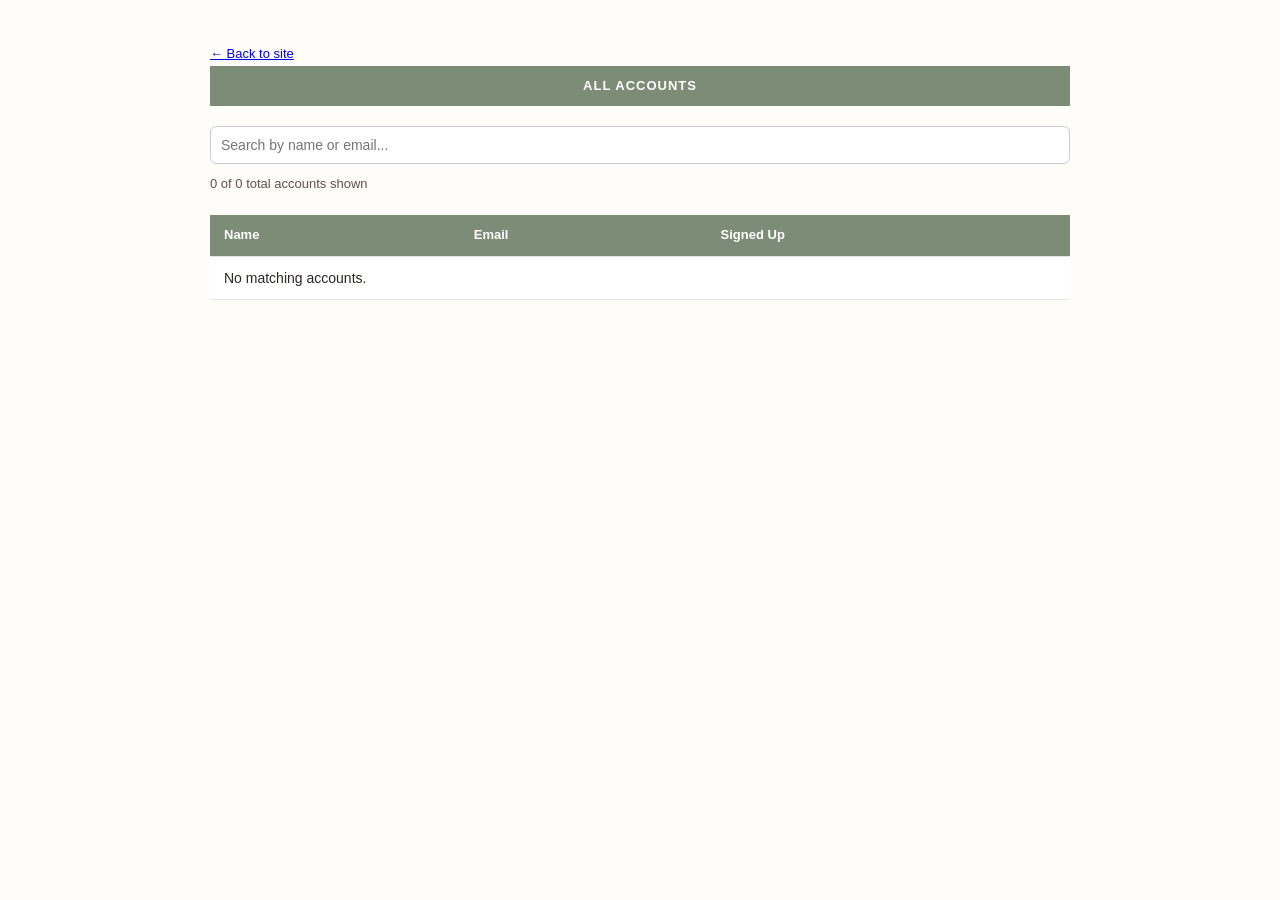
==== admin.html @ aa7cb36e "Add admin.html" ====
<!DOCTYPE html>
<html lang="en">
<head>
  <meta charset="UTF-8">
  <meta name="viewport" content="width=device-width, initial-scale=1.0">
  <title>Admin - Accounts</title>
  <link rel="stylesheet" href="style.css">
  <style>
    .admin-wrap { max-width: 900px; margin: 40px auto; padding: 0 20px; }
    table { width: 100%; border-collapse: collapse; margin-top: 20px; background: white; }
    th, td { text-align: left; padding: 10px 14px; border-bottom: 1px solid #eae3d8; font-size: 14px; }
    th { background: #7d8c76; color: white; font-size: 13px; }
    #searchBox { width: 100%; padding: 10px; margin-top: 20px; border: 1px solid #ccc; border-radius: 6px; font-family: inherit; font-size: 14px; box-sizing: border-box; }
    .count-line { margin-top: 10px; font-size: 13px; color: #5c5249; }
    a.back-link { font-size: 13px; }
  </style>
</head>
<body>
  <div class="admin-wrap">
    <a class="back-link" href="index.html">&larr; Back to site</a>

    <div class="form-header"><h2>ALL ACCOUNTS</h2></div>

    <input type="text" id="searchBox" placeholder="Search by name or email..." oninput="renderUsers()">
    <div class="count-line" id="countLine"></div>

    <table>
      <thead>
        <tr><th>Name</th><th>Email</th><th>Signed Up</th></tr>
      </thead>
      <tbody id="userTableBody"></tbody>
    </table>
  </div>

  <script>
    // Reads the exact same "users" list that signup.html writes to.
    function getUsers() {
      const stored = localStorage.getItem("users");
      return stored ? JSON.parse(stored) : [];
    }

    // Turns the saved ISO timestamp into a readable date/time.
    // Accounts created before this feature was added won't have a
    // timestamp, so those show "Not recorded" instead of breaking.
    function formatTime(isoString) {
      if (!isoString) return "Not recorded";
      const d = new Date(isoString);
      return d.toLocaleString();
    }

    function renderUsers() {
      const search = document.getElementById("searchBox").value.trim().toLowerCase();
      const users = getUsers();

      const filtered = users.filter(function (u) {
        return u.fullName.toLowerCase().includes(search) || u.email.toLowerCase().includes(search);
      });

      const tbody = document.getElementById("userTableBody");
      tbody.innerHTML = "";

      if (filtered.length === 0) {
        tbody.innerHTML = "<tr><td colspan='3'>No matching accounts.</td></tr>";
      } else {
        filtered.forEach(function (u) {
          const row = document.createElement("tr");
          row.innerHTML =
            "<td>" + u.fullName + "</td>" +
            "<td>" + u.email + "</td>" +
            "<td>" + formatTime(u.signupTime) + "</td>";
          tbody.appendChild(row);
        });
      }

      document.getElementById("countLine").textContent =
        filtered.length + " of " + users.length + " total accounts shown";
    }

    document.addEventListener("DOMContentLoaded", renderUsers);
  </script>
</body>
</html>
---- style.css ----
*{
    margin:0;
    padding:0;
    box-sizing:border-box;
}

body{
    font-family:'Plus Jakarta Sans',sans-serif;
    background:#fffdf9;
    color:#2c2520;
    line-height:1.6;
}

.top-banner{
    background:#7d8c76;
    color:white;
    text-align:center;
    padding:10px;
    font-size:12px;
    letter-spacing:1px;
}

.main-header{
    display:flex;
    justify-content:space-between;
    align-items:center;
    padding:20px 40px;
    background:white;
}

.logo-area{
    display:flex;
    align-items:center;
}

.logo-circle img{
    width:70px;
    height:70px;
    border-radius:50%;
}

.nav-links{
    display:flex;
    gap:30px;
}

.nav-links a{
    text-decoration:none;
    color:#2c2520;
    font-size:13px;
    font-weight:600;
}

.nav-links a:hover{
    color:#7d8c76;
}

.header-actions{
    display:flex;
    align-items:center;
    gap:15px;
}

.profile-menu-container {
  position: relative;
  display: inline-block;
}

.action-icon {
  font-size: 18px;
  cursor: pointer;
  user-select: none;
}

.auth-containers{
    font-family:'Plus Jakarta Sans',sans-serif;
    background:#fffdf9;
    color:#2c2520;
    margin-left:40px;
    padding:48px;
    line-height:1.6;
}

.form-header h2{   
    background:#7d8c76;
    color:white;
    text-align:center;
    padding:10px;
    font-size:13px;
    font-weight:600;
    letter-spacing:1px;
}
.submit-btn{
    background:#7d8c76;
    color:white;
    border:none;
    padding:6px 16px;
    border-radius:12px;
    font-size:15px;
    font-weight:600;
    cursor:pointer;
}

.hero-section{
    padding:20px 40px;
}

.hero-split-container{
    display:flex;
    gap:20px;
}

.hero-card{
    width:50%;
}

.hero-card-img{
    height:480px;
    border-radius:6px;
    background-size:cover;
    background-position:center;
    display:flex;
    align-items:flex-end;
    padding:40px;
}

.hero-content{
    width:100%;
}

.serif-title{
    font-family:'Playfair Display',serif;
    font-size:38px;
    font-weight:500;
    line-height:1.2;
    margin-bottom:20px;
}

.light-text{
    color:white;
}

.text-right-align{
    text-align:right;
    display:flex;
    flex-direction:column;
    align-items:flex-end;
}


.btn-secondary{
    display:inline-block;
    text-decoration:none;
    background:white;
    color:#2c2520;
    padding:12px 24px;
    border-radius:20px;
    font-size:13px;
    font-weight:600;
    box-shadow:0 2px 8px rgba(0,0,0,0.06);
}

.btn-secondary:hover{
    opacity:0.9;
}

.shop-layout-container{
    padding:20px 40px;
}

.inner-showcase-box{
    background:#fcf8f2;
    border:1px solid #eae3d8;
    border-radius:12px;
    overflow:hidden;
}


/* Top Banner */

.box-top-banner{   
    background:#7d8c76;
    color:white;
    text-align:center;
    padding:10px;
    font-size:13px;
    font-weight:600;
    letter-spacing:1px;
}


/* Inside Content */

.product-info{
    padding:40px;
}

.center-serif-title{
    text-align:center;
    font-family:'Playfair Display',serif;
    font-size:32px;
    font-weight:500;
    margin-bottom:30px;
}


.products-grid{
    display:grid;
    grid-template-columns: repeat(4, 1fr);
    gap:20px;
}

.product-item-card{
    text-align:center;
}

.product-img-wrapper img{
    width:100%;
    height:180px;
    object-fit:cover;
    border-radius:8px;
    margin-bottom:10px;
}

.product-img-wrapper h4{
    font-size:14px;
    font-weight:600;
    margin-bottom:5px;
}

.product-img-wrapper p{
    font-size:13px;
    color:#5c5249;
    margin-bottom:10px;
}


.product-info button{
    background:#7d8c76;
    color:white;
    border:none;
    padding:6px 16px;
    border-radius:12px;
    font-size:11px;
    font-weight:600;
    cursor:pointer;
}

.product-info button:hover{
    background:#697763;
}

.display-showcase-section{
    padding:20px 40px;
}

.inner-showcase-box{
    background:#fcf8f2;
    border:1px solid #eae3d8;
    border-radius:12px;
    overflow:hidden;
}

.box-top-banner{
    background:#7d8c76;
    color:white;
    text-align:center;
    padding:10px;
    font-size:13px;
    font-weight:600;
    letter-spacing:1px;
}
.treats-grid{
    display:grid;
 grid-template-columns: repeat(4, 1fr);
    gap:20px;
}

.treat-card{
    text-align:center;
}

.treat-card img{
    width:100%;
    height:180px;
    object-fit:cover;
    border-radius:8px;
    margin-bottom:10px;
}

.treat-card h5{
    font-size:14px;
    font-weight:600;
    margin-bottom:5px;
}

.treat-card p{
    font-size:13px;
    color:#5c5249;
    margin-bottom:10px;
}


.treat-card button{
    background:#7d8c76;
    color:white;
    border:none;
    padding:6px 16px;
    border-radius:12px;
    font-size:11px;
    font-weight:600;
    cursor:pointer;
}

.treat-card button:hover{
    background:#697763;
}


.wedding-showcase-wrapper{
    display:flex;
    gap:20px;
    padding:40px;
}

.wedding-left-cta{
    width:280px;
    display:flex;
    flex-direction:column;
    justify-content:center;
    gap:12px;
}

.btn-pill-sage{
    background:#7d8c76;
    color:white;
    text-decoration:none;
    text-align:center;
    padding:12px;
    border-radius:25px;
    font-size:12px;
    font-weight:600;
}

.btn-pill-sage:hover{
    background:#697763;
}

.wedding-cards-row{
    width:100%;
    display:flex;
    gap:15px;
}

.wedding-gallery-item{
    width:25%;
    text-align:center;
}

.gallery-img{
    height:240px;
    background:#f2ede4;
    border-radius:12px;
    overflow:hidden;
    margin-bottom:10px;
}

.gallery-img img{
    width:100%;
    height:100%;
    object-fit:cover;
}

.wedding-gallery-item p{
    font-size:13px;
    font-weight:600;
    line-height:1.3;
}

.about-section-grid{
    display:flex;
}

.about-left-col{
    width:30%;
    padding:50px 40px;
    display:flex;
    flex-direction:column;
    justify-content:center;
}

.about-center-img-col{
    width:40%;
}

.about-center-img-col img{
    width:100%;
    height:100%;
    object-fit:cover;
    display:block;
}

.about-right-features-col{
    width:30%;
    padding:50px 40px;
    display:flex;
    flex-direction:column;
    justify-content:center;
    gap:40px;
}

.accent-line{
    width:60px;
    height:1px;
    background:#eae3d8;
    border:none;
    margin-bottom:25px;
}

.about-description{
    font-size:15px;
    color:#2c2520;
    font-weight:500;
    margin-bottom:30px;
}

.feature-row-item{
    display:flex;
    align-items:center;
    gap:20px;
}

.feature-icon{
    width:40px;
    text-align:center;
    font-size:28px;
    color:#2c2520;
}

.feature-text h6{
    font-size:13px;
    color:#5c5249;
    font-weight:500;
}

.feature-text p{
    font-size:15px;
    font-weight:600;
}

/* Fields on the signup/login/consultation forms */
.field{
    margin-bottom:15px;
}

.field label{
    font-size:13px;
    font-weight:600;
    display:block;
    margin-bottom:4px;
}

.error{
    color:#a65b5b;
    font-size:12px;
}

.status-message{
    font-size:14px;
    font-weight:600;
}

.status-message.ok{
    color:#4a7a4a;
}

.status-message.error-text{
    color:#a65b5b;
}

.form-footer{
    font-size:13px;
    margin-top:10px;
}
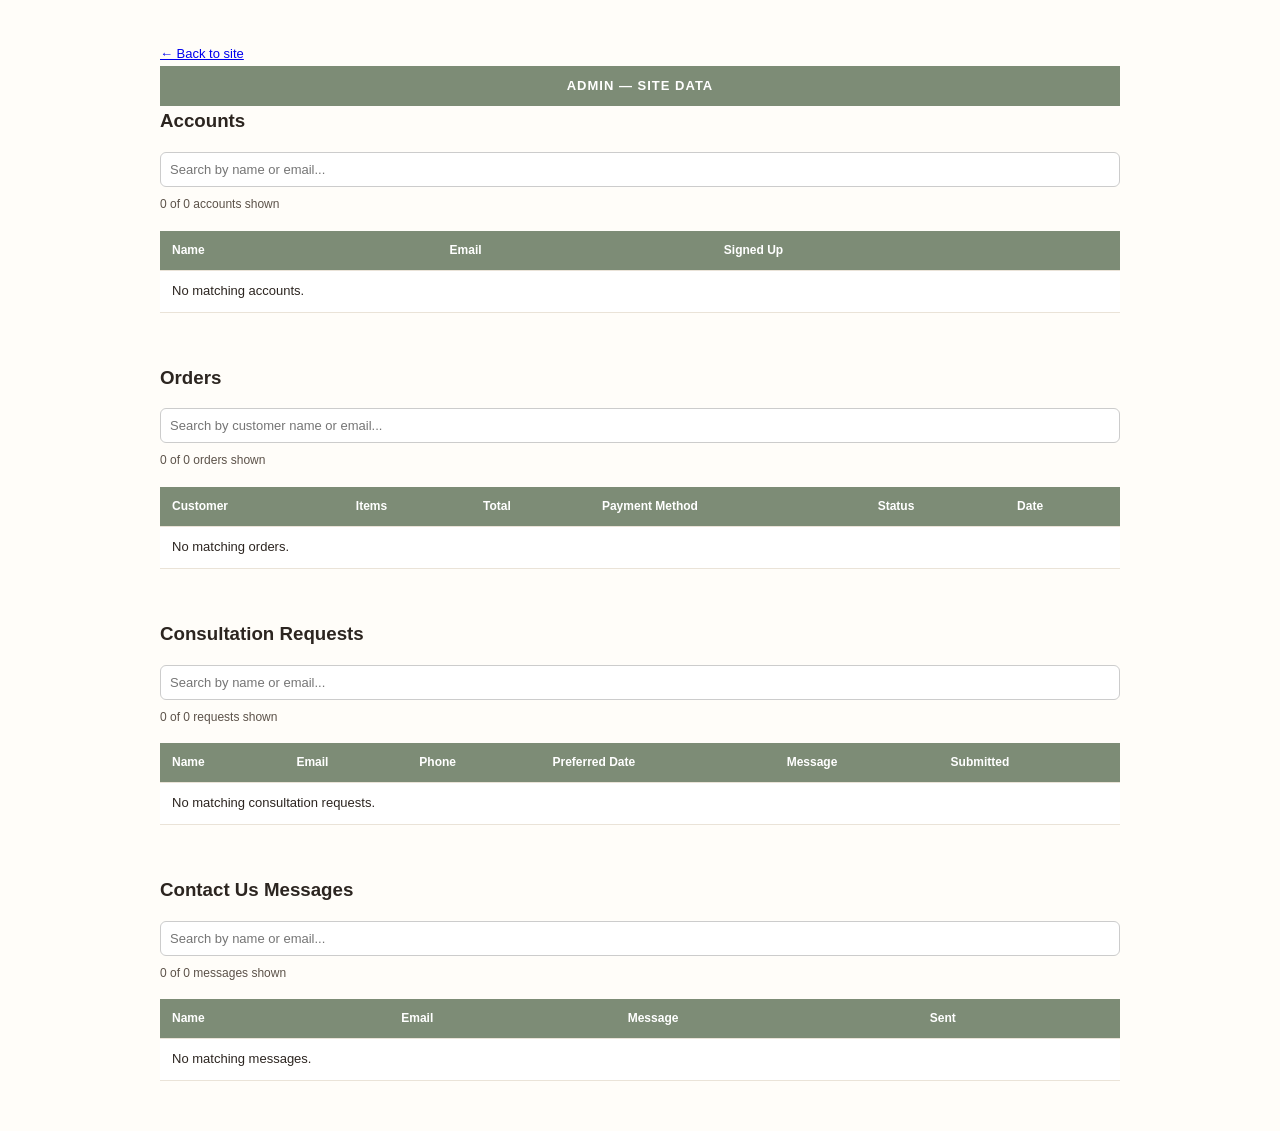
==== commit fcd9aade: "Update checkout.html" ====
--- a/admin.html
+++ b/admin.html
@@ -3,80 +3,197 @@
 <head>
   <meta charset="UTF-8">
   <meta name="viewport" content="width=device-width, initial-scale=1.0">
-  <title>Admin - Accounts</title>
+  <title>Admin - Delicious Cakes</title>
   <link rel="stylesheet" href="style.css">
   <style>
-    .admin-wrap { max-width: 900px; margin: 40px auto; padding: 0 20px; }
-    table { width: 100%; border-collapse: collapse; margin-top: 20px; background: white; }
-    th, td { text-align: left; padding: 10px 14px; border-bottom: 1px solid #eae3d8; font-size: 14px; }
-    th { background: #7d8c76; color: white; font-size: 13px; }
-    #searchBox { width: 100%; padding: 10px; margin-top: 20px; border: 1px solid #ccc; border-radius: 6px; font-family: inherit; font-size: 14px; box-sizing: border-box; }
-    .count-line { margin-top: 10px; font-size: 13px; color: #5c5249; }
+    .admin-wrap { max-width: 1000px; margin: 40px auto; padding: 0 20px; }
+    table { width: 100%; border-collapse: collapse; margin-top: 16px; background: white; }
+    th, td { text-align: left; padding: 10px 12px; border-bottom: 1px solid #eae3d8; font-size: 13px; }
+    th { background: #7d8c76; color: white; font-size: 12px; }
+    .search-box { width: 100%; padding: 9px; margin-top: 16px; border: 1px solid #ccc; border-radius: 6px; font-family: inherit; font-size: 13px; box-sizing: border-box; }
+    .count-line { margin-top: 8px; font-size: 12px; color: #5c5249; }
+    .admin-section { margin-bottom: 50px; }
+    .status-paid { color: #4a7a4a; font-weight: 600; }
+    .status-pending { color: #a65b5b; font-weight: 600; }
     a.back-link { font-size: 13px; }
   </style>
 </head>
 <body>
   <div class="admin-wrap">
     <a class="back-link" href="index.html">&larr; Back to site</a>
+    <div class="form-header"><h2>ADMIN — SITE DATA</h2></div>
 
-    <div class="form-header"><h2>ALL ACCOUNTS</h2></div>
+    <!-- ACCOUNTS -->
+    <div class="admin-section">
+      <h3>Accounts</h3>
+      <input type="text" class="search-box" id="usersSearch" placeholder="Search by name or email..." oninput="renderUsers()">
+      <div class="count-line" id="usersCount"></div>
+      <table>
+        <thead><tr><th>Name</th><th>Email</th><th>Signed Up</th></tr></thead>
+        <tbody id="usersBody"></tbody>
+      </table>
+    </div>
 
-    <input type="text" id="searchBox" placeholder="Search by name or email..." oninput="renderUsers()">
-    <div class="count-line" id="countLine"></div>
+    <!-- ORDERS -->
+    <div class="admin-section">
+      <h3>Orders</h3>
+      <input type="text" class="search-box" id="ordersSearch" placeholder="Search by customer name or email..." oninput="renderOrders()">
+      <div class="count-line" id="ordersCount"></div>
+      <table>
+        <thead><tr><th>Customer</th><th>Items</th><th>Total</th><th>Payment Method</th><th>Status</th><th>Date</th></tr></thead>
+        <tbody id="ordersBody"></tbody>
+      </table>
+    </div>
 
-    <table>
-      <thead>
-        <tr><th>Name</th><th>Email</th><th>Signed Up</th></tr>
-      </thead>
-      <tbody id="userTableBody"></tbody>
-    </table>
+    <!-- CONSULTATIONS -->
+    <div class="admin-section">
+      <h3>Consultation Requests</h3>
+      <input type="text" class="search-box" id="consultSearch" placeholder="Search by name or email..." oninput="renderConsultations()">
+      <div class="count-line" id="consultCount"></div>
+      <table>
+        <thead><tr><th>Name</th><th>Email</th><th>Phone</th><th>Preferred Date</th><th>Message</th><th>Submitted</th></tr></thead>
+        <tbody id="consultBody"></tbody>
+      </table>
+    </div>
+
+    <!-- CONTACT MESSAGES -->
+    <div class="admin-section">
+      <h3>Contact Us Messages</h3>
+      <input type="text" class="search-box" id="contactSearch" placeholder="Search by name or email..." oninput="renderContactMessages()">
+      <div class="count-line" id="contactCount"></div>
+      <table>
+        <thead><tr><th>Name</th><th>Email</th><th>Message</th><th>Sent</th></tr></thead>
+        <tbody id="contactBody"></tbody>
+      </table>
+    </div>
+
   </div>
 
+  <script src="products.js"></script>
   <script>
-    // Reads the exact same "users" list that signup.html writes to.
-    function getUsers() {
-      const stored = localStorage.getItem("users");
+    // ---- Shared helpers ----
+    function getData(key) {
+      const stored = localStorage.getItem(key);
       return stored ? JSON.parse(stored) : [];
     }
 
-    // Turns the saved ISO timestamp into a readable date/time.
-    // Accounts created before this feature was added won't have a
-    // timestamp, so those show "Not recorded" instead of breaking.
     function formatTime(isoString) {
       if (!isoString) return "Not recorded";
-      const d = new Date(isoString);
-      return d.toLocaleString();
+      return new Date(isoString).toLocaleString();
     }
 
+    // ---- ACCOUNTS ----
     function renderUsers() {
-      const search = document.getElementById("searchBox").value.trim().toLowerCase();
-      const users = getUsers();
-
+      const search = document.getElementById("usersSearch").value.trim().toLowerCase();
+      const users = getData("users");
       const filtered = users.filter(function (u) {
         return u.fullName.toLowerCase().includes(search) || u.email.toLowerCase().includes(search);
       });
 
-      const tbody = document.getElementById("userTableBody");
-      tbody.innerHTML = "";
-
+      const body = document.getElementById("usersBody");
+      body.innerHTML = "";
       if (filtered.length === 0) {
-        tbody.innerHTML = "<tr><td colspan='3'>No matching accounts.</td></tr>";
+        body.innerHTML = "<tr><td colspan='3'>No matching accounts.</td></tr>";
       } else {
         filtered.forEach(function (u) {
           const row = document.createElement("tr");
-          row.innerHTML =
-            "<td>" + u.fullName + "</td>" +
-            "<td>" + u.email + "</td>" +
-            "<td>" + formatTime(u.signupTime) + "</td>";
-          tbody.appendChild(row);
+          row.innerHTML = "<td>" + u.fullName + "</td><td>" + u.email + "</td><td>" + formatTime(u.signupTime) + "</td>";
+          body.appendChild(row);
         });
       }
-
-      document.getElementById("countLine").textContent =
-        filtered.length + " of " + users.length + " total accounts shown";
+      document.getElementById("usersCount").textContent = filtered.length + " of " + users.length + " accounts shown";
     }
 
-    document.addEventListener("DOMContentLoaded", renderUsers);
+    // ---- ORDERS ----
+    function renderOrders() {
+      const search = document.getElementById("ordersSearch").value.trim().toLowerCase();
+      const orders = getData("orders");
+      const filtered = orders.filter(function (o) {
+        return (o.customerName || "").toLowerCase().includes(search) || (o.customerEmail || "").toLowerCase().includes(search);
+      });
+
+      const body = document.getElementById("ordersBody");
+      body.innerHTML = "";
+      if (filtered.length === 0) {
+        body.innerHTML = "<tr><td colspan='6'>No matching orders.</td></tr>";
+      } else {
+        // Newest orders first
+        filtered.slice().reverse().forEach(function (o) {
+          const itemsText = o.items.map(function (item) {
+            const p = getProductById(item.productId);
+            return (p ? p.name : "Unknown") + " x" + item.quantity;
+          }).join(", ");
+
+          const statusClass = o.status === "Paid" ? "status-paid" : "status-pending";
+
+          const row = document.createElement("tr");
+          row.innerHTML =
+            "<td>" + (o.customerName || "Guest") + "<br><span style='color:#888; font-size:11px;'>" + (o.customerEmail || "") + "</span></td>" +
+            "<td>" + itemsText + "</td>" +
+            "<td>\u20B9" + o.total + "</td>" +
+            "<td>" + o.paymentMethod + "</td>" +
+            "<td class='" + statusClass + "'>" + o.status + "</td>" +
+            "<td>" + formatTime(o.date) + "</td>";
+          body.appendChild(row);
+        });
+      }
+      document.getElementById("ordersCount").textContent = filtered.length + " of " + orders.length + " orders shown";
+    }
+
+    // ---- CONSULTATIONS ----
+    function renderConsultations() {
+      const search = document.getElementById("consultSearch").value.trim().toLowerCase();
+      const consultations = getData("consultations");
+      const filtered = consultations.filter(function (c) {
+        return (c.name || "").toLowerCase().includes(search) || (c.email || "").toLowerCase().includes(search);
+      });
+
+      const body = document.getElementById("consultBody");
+      body.innerHTML = "";
+      if (filtered.length === 0) {
+        body.innerHTML = "<tr><td colspan='6'>No matching consultation requests.</td></tr>";
+      } else {
+        filtered.slice().reverse().forEach(function (c) {
+          const row = document.createElement("tr");
+          row.innerHTML =
+            "<td>" + c.name + "</td><td>" + c.email + "</td><td>" + (c.phone || "") + "</td>" +
+            "<td>" + (c.preferredDate || "") + "</td><td>" + (c.message || "") + "</td>" +
+            "<td>" + formatTime(c.timestamp) + "</td>";
+          body.appendChild(row);
+        });
+      }
+      document.getElementById("consultCount").textContent = filtered.length + " of " + consultations.length + " requests shown";
+    }
+
+    // ---- CONTACT MESSAGES ----
+    function renderContactMessages() {
+      const search = document.getElementById("contactSearch").value.trim().toLowerCase();
+      const messages = getData("contactMessages");
+      const filtered = messages.filter(function (m) {
+        return (m.name || "").toLowerCase().includes(search) || (m.email || "").toLowerCase().includes(search);
+      });
+
+      const body = document.getElementById("contactBody");
+      body.innerHTML = "";
+      if (filtered.length === 0) {
+        body.innerHTML = "<tr><td colspan='4'>No matching messages.</td></tr>";
+      } else {
+        filtered.slice().reverse().forEach(function (m) {
+          const row = document.createElement("tr");
+          row.innerHTML =
+            "<td>" + m.name + "</td><td>" + m.email + "</td><td>" + m.message + "</td><td>" + formatTime(m.timestamp) + "</td>";
+          body.appendChild(row);
+        });
+      }
+      document.getElementById("contactCount").textContent = filtered.length + " of " + messages.length + " messages shown";
+    }
+
+    document.addEventListener("DOMContentLoaded", function () {
+      renderUsers();
+      renderOrders();
+      renderConsultations();
+      renderContactMessages();
+    });
   </script>
 </body>
 </html>
--- a/style.css
+++ b/style.css
@@ -481,4 +481,39 @@
 .form-footer{
     font-size:13px;
     margin-top:10px;
+}
+
+/* Cart page rows */
+.cart-row{
+    display:flex;
+    justify-content:space-between;
+    align-items:center;
+    padding:15px 0;
+    border-bottom:1px solid #eae3d8;
+}
+
+.cart-row input[type="number"]{
+    width:50px;
+    padding:4px;
+    border:1px solid #ccc;
+    border-radius:6px;
+    margin:0 8px;
+}
+
+.cart-row button{
+    background:#a65b5b;
+    color:white;
+    border:none;
+    padding:6px 12px;
+    border-radius:12px;
+    font-size:11px;
+    font-weight:600;
+    cursor:pointer;
+}
+
+/* Checkout page line items */
+#checkoutItems p{
+    font-size:14px;
+    padding:6px 0;
+    border-bottom:1px solid #eae3d8;
 }
